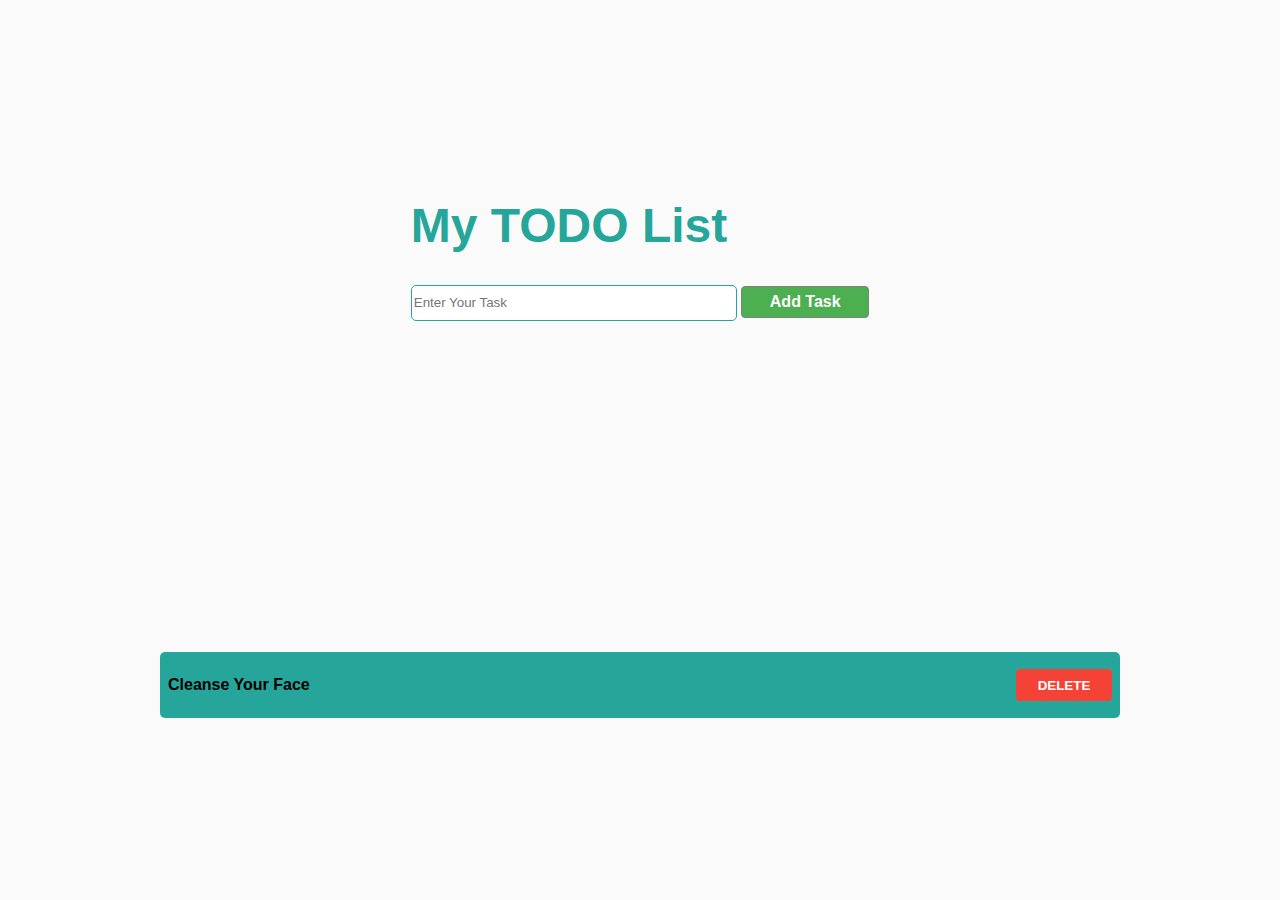
==== JavaScript Projects/index.html @ adbd967a "adding a todo list project" ====
<!DOCTYPE html>
<html lang="en">
<head>
    <meta charset="UTF-8">
    <meta name="viewport" content="width=device-width, initial-scale=1.0">
    <title>TODO List</title>
    <link rel="stylesheet" href="./style.css">
</head>
<body>
    <div class="form-container">
        <h1 class="title">My TODO List</h1>
        <!-- <form> -->
            <input type="text" name="task" id="task" placeholder="Enter Your Task">
            <button id="add-task">Add Task</button>
        <!-- </form> -->
    </div>
    <div id="list-container">
        <div>
            <p>Cleanse Your Face</p>
            <button class="delete-task">DELETE</button>
        </div>
    </div>
    <script src="./app.js"></script>
</body>
</html>
---- JavaScript Projects/style.css ----
body {
    margin: 0;
    padding: 0;
    height: 100vh;
    background-color: #FAFAFA;
    /* text-align: center; */
    display: flex;
    flex-direction: column;
    justify-content: space-around;
    align-items: center;
    font-family: sans-serif;
}
.title {
    color: #26A69A;
    font-weight: bold;
    font-size: 3rem;
}
#task {
    width: 20rem;
    height: 2rem;
    border-radius: 5px;
    border: 1px solid #26A69A;
}
#add-task {
    width: 8rem;
    height: 2rem;
    background-color: #4CAF50;
    color: white;
    font-weight: bold;
    font-size: 1rem;
    border-radius: 4px;
    border: 1px solid gray;
    transition: background-color 200ms ease-in-out;
}
#add-task:hover {
    background-color: #388E3C;
}
#list-container {
    display: flex;
    flex-direction: column;
    width: 75%;
}
#list-container > div {
    display: flex;
    justify-content: space-between;
    align-items: center;
    padding: .5em;
    color: black;
    font-weight: bold;
    background-color: #26A69A;
    border-radius: 5px;
    margin-bottom: 1rem;
}
#list-container button {
    width: 6rem;
    height: 2rem;
    background-color: #F44336;
    border: none;
    border-radius: 4px;
    color: white;
    font-weight: bold;
    transition: background-color 200ms ease-in-out;
}
#list-container button:hover {
    background-color: #D32F2F;
}
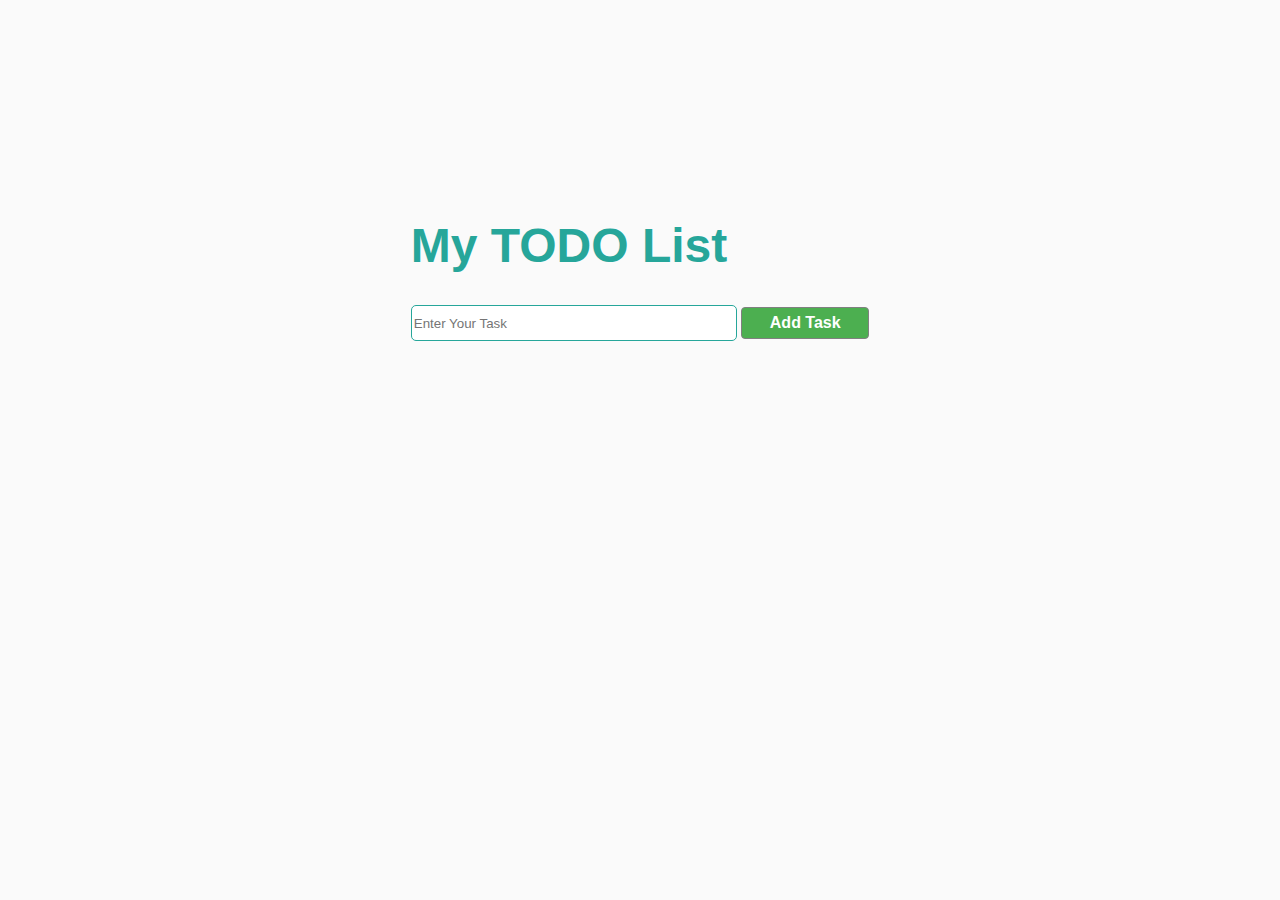
==== commit 6a012ec3: "adding delete task feature" ====
--- a/JavaScript Projects/index.html
+++ b/JavaScript Projects/index.html
@@ -15,10 +15,10 @@
         <!-- </form> -->
     </div>
     <div id="list-container">
-        <div>
+        <!-- <div>
             <p>Cleanse Your Face</p>
             <button class="delete-task">DELETE</button>
-        </div>
+        </div> -->
     </div>
     <script src="./app.js"></script>
 </body>
--- a/JavaScript Projects/style.css
+++ b/JavaScript Projects/style.css
@@ -38,7 +38,7 @@
 #list-container {
     display: flex;
     flex-direction: column;
-    width: 75%;
+    width: 50%;
 }
 #list-container > div {
     display: flex;
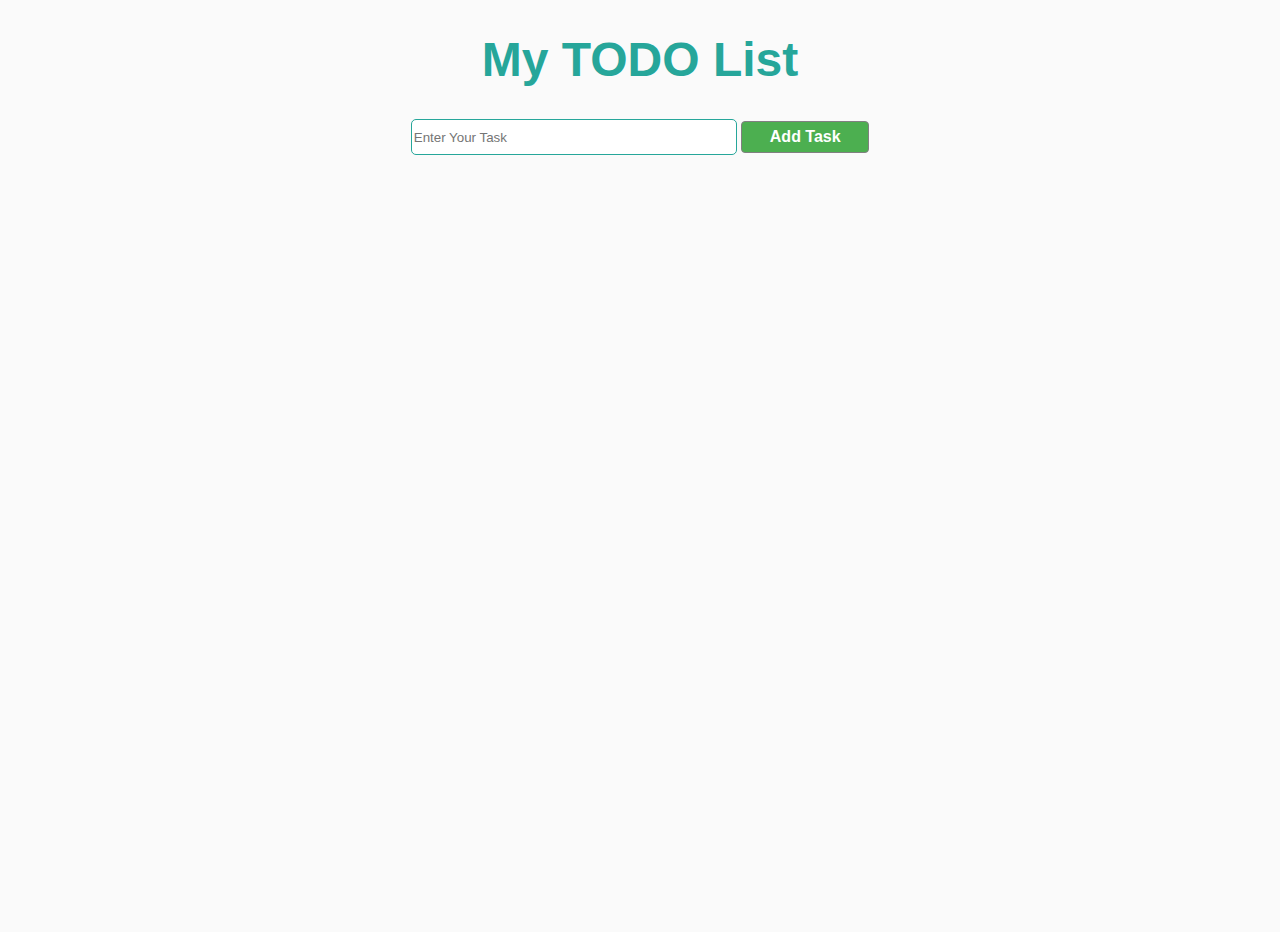
==== commit 21547334: "Organizing functions in javascript and adding mobile responsiveness" ====
--- a/JavaScript Projects/index.html
+++ b/JavaScript Projects/index.html
@@ -14,12 +14,7 @@
             <button id="add-task">Add Task</button>
         <!-- </form> -->
     </div>
-    <div id="list-container">
-        <!-- <div>
-            <p>Cleanse Your Face</p>
-            <button class="delete-task">DELETE</button>
-        </div> -->
-    </div>
+    <div id="list-container"></div>
     <script src="./app.js"></script>
 </body>
 </html>--- a/JavaScript Projects/style.css
+++ b/JavaScript Projects/style.css
@@ -3,12 +3,11 @@
     padding: 0;
     height: 100vh;
     background-color: #FAFAFA;
-    /* text-align: center; */
-    display: flex;
-    flex-direction: column;
-    justify-content: space-around;
-    align-items: center;
     font-family: sans-serif;
+}
+.form-container {
+    text-align: center;
+    margin-bottom: 3rem;
 }
 .title {
     color: #26A69A;
@@ -38,11 +37,14 @@
 #list-container {
     display: flex;
     flex-direction: column;
-    width: 50%;
+    width: 80%;
+    align-items: center;
+    margin: 0 auto;
 }
 #list-container > div {
     display: flex;
     justify-content: space-between;
+    width: 100%;
     align-items: center;
     padding: .5em;
     color: black;
@@ -63,4 +65,12 @@
 }
 #list-container button:hover {
     background-color: #D32F2F;
+}
+
+@media only screen and (max-width: 500px) {
+    #task {
+        display: block;
+        margin: 2rem auto;
+
+    }
 }